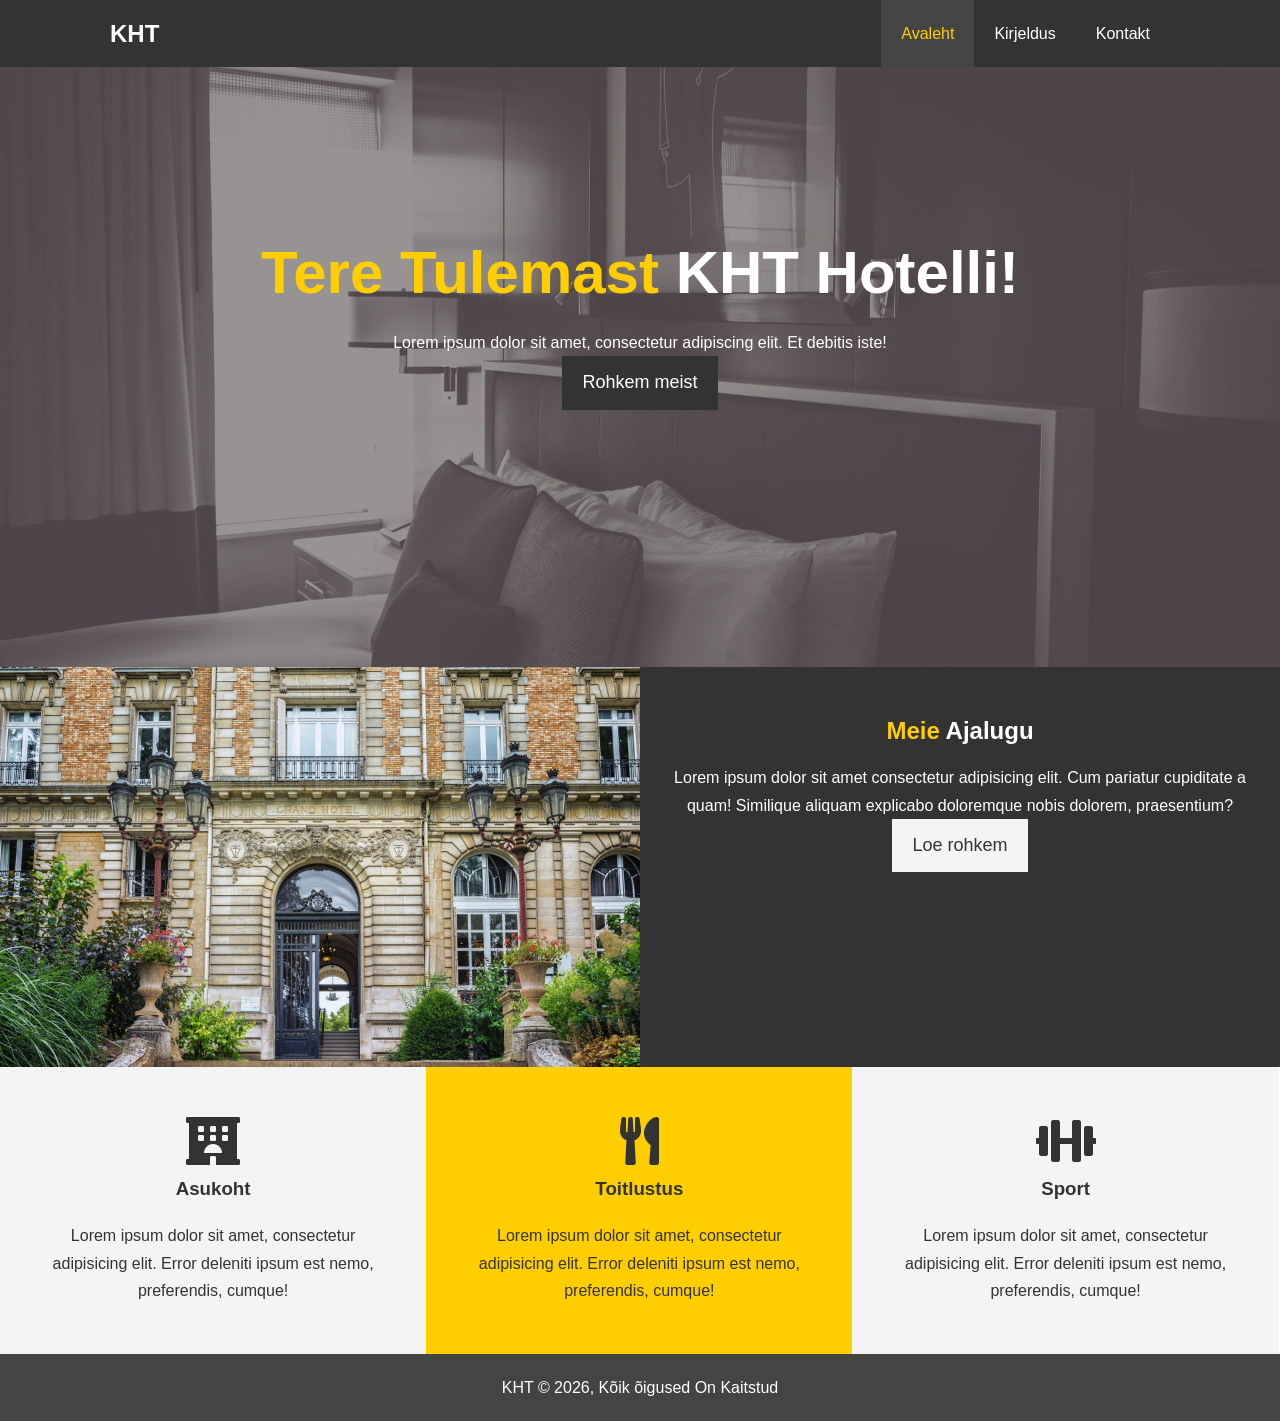
==== index.html @ b5830daa "Add files via upload" ====
<!doctype html>
<html lang="et">
  <head>
    <meta charset="UTF-8" />
    <meta name="viewport" content="width=device-width, initial-scale=1.0" />
    <meta http-equiv="X-UA-Compatible" content="ie=edge" />
    <title>Hotell | Avaleht</title>
    <link
      rel="stylesheet"
      href="https://use.fontawesome.com/releases/v5.6.1/css/all.css"
    />
    <link rel="stylesheet" href="css/style.css" />
  </head>
  <body>
    <header>
      <nav id="navbar">
        <div class="container">
          <h1 id="logo"><a href="index.html">KHT</a></h1>
          <ul>
            <li><a class="current" href="index.html">Avaleht</a></li>
            <li><a href="about.html">Kirjeldus</a></li>
            <li><a href="contact.html">Kontakt</a></li>
          </ul>
        </div>
      </nav>
    </header>

    <section id="showcase">
      <div class="container">
        <div class="showcase-content">
          <h1><span class="text-primary">Tere Tulemast</span> KHT Hotelli!</h1>
          <p>
            Lorem ipsum dolor sit amet, consectetur adipiscing elit. Et debitis
            iste!
          </p>
          <a class="btn" href="about.html">Rohkem meist</a>
        </div>
      </div>
    </section>

    <section id="info" class="bg-dark">
      <div class="info-img"></div>
      <div class="info-content">
        <h2><span class="text-primary">Meie</span> Ajalugu</h2>
        <p>
          Lorem ipsum dolor sit amet consectetur adipisicing elit. Cum pariatur
          cupiditate a quam! Similique aliquam explicabo doloremque nobis
          dolorem, praesentium?
        </p>
        <a href="about.html" class="btn btn-light">Loe rohkem</a>
      </div>
    </section>

    <section id="features">
      <div class="box bg-light">
        <i class="fas fa-hotel fa-3x"></i>
        <h3>Asukoht</h3>
        <p>
          Lorem ipsum dolor sit amet, consectetur adipisicing elit. Error
          deleniti ipsum est nemo, preferendis, cumque!
        </p>
      </div>
      <div class="box bg-primary">
        <i class="fas fa-utensils fa-3x"></i>
        <h3>Toitlustus</h3>
        <p>
          Lorem ipsum dolor sit amet, consectetur adipisicing elit. Error
          deleniti ipsum est nemo, preferendis, cumque!
        </p>
      </div>
      <div class="box bg-light">
        <i class="fas fa-dumbbell fa-3x"></i>
        <h3>Sport</h3>
        <p>
          Lorem ipsum dolor sit amet, consectetur adipisicing elit. Error
          deleniti ipsum est nemo, preferendis, cumque!
        </p>
      </div>
    </section>

    <div class="clr"></div>

    <footer id="main-footer">
      <p>KHT &copy; 2026, Kõik õigused On Kaitstud</p>
    </footer>
  </body>
</html>
---- css/style.css ----
/* --- 1. RESET & BASIC --- */
* {
  margin: 0;
  padding: 0;
  box-sizing: border-box;
}

html,
body {
  font-family: "Segoe UI", Tahoma, Verdana, sans-serif;
  line-height: 1.7em;
}

a {
  color: #333;
  text-decoration: none;
}

h1,
h2,
h3 {
  padding-bottom: 20px;
}

/* --- 2. UTILITY CLASSES --- */
.container {
  margin: auto;
  max-width: 1100px;
  overflow: auto;
  padding: 0 20px;
}

.text-primary {
  color: #ffce00;
}
.bg-dark {
  background: #333;
  color: #fff;
}
.bg-light {
  background: #f4f4f4;
  color: #333;
}
.bg-primary {
  background: #ffce00;
  color: #333;
}

.btn {
  display: inline-block;
  font-size: 18px;
  color: #fff;
  background: #333;
  padding: 13px 20px;
  border: none;
  cursor: pointer;
}

.btn:hover {
  background: #ffce00;
  color: #333;
}

.btn-light {
  background: #f4f4f4;
  color: #333;
}
.clr {
  clear: both;
}

/* --- 3. NAVBAR --- */
#navbar {
  background: #333;
  color: #fff;
  overflow: auto;
}

#navbar a {
  color: #fff;
}

#navbar #logo {
  float: left;
  padding-top: 20px;
}

#navbar ul {
  list-style: none;
  float: right;
}

#navbar ul li {
  float: left;
}

#navbar ul li a {
  display: block;
  padding: 20px;
  text-align: center;
}

#navbar ul li a:hover,
#navbar ul li a.current {
  background: #444;
  color: #ffce00;
}

/* --- 4. SHOWCASE --- */
#showcase {
  background: url("../img/showcase.jpg") no-repeat center center/cover;
  height: 600px;
}

#showcase .showcase-content {
  color: #fff;
  text-align: center;
  padding-top: 170px;
}

#showcase .showcase-content h1 {
  font-size: 60px;
  line-height: 1.2em;
}

#showcae .showcase-content p {
  padding-bottom: 20px;
  line-height: 1.7em;
}

/* --- 5. INFO SECTION --- */
#info {
  height: 400px;
}

#info .info-img {
  float: left;
  width: 50%;
  background: url("../img/photo-1.jpg") no-repeat center center/cover;
  min-height: 100%;
}

#info .info-content {
  float: right;
  width: 50%;
  height: 100%;
  text-align: center;
  padding: 50px 30px;
  overflow: hidden;
}

/* --- 6. FEATURES --- */
#features .box {
  float: left;
  width: 33.3%;
  padding: 50px;
  text-align: center;
}

#features .box i {
  margin-bottom: 10px;
}

/* --- 7. FOOTER --- */
#main-footer {
  text-align: center;
  background: #444;
  color: #fff;
  padding: 20px;
}
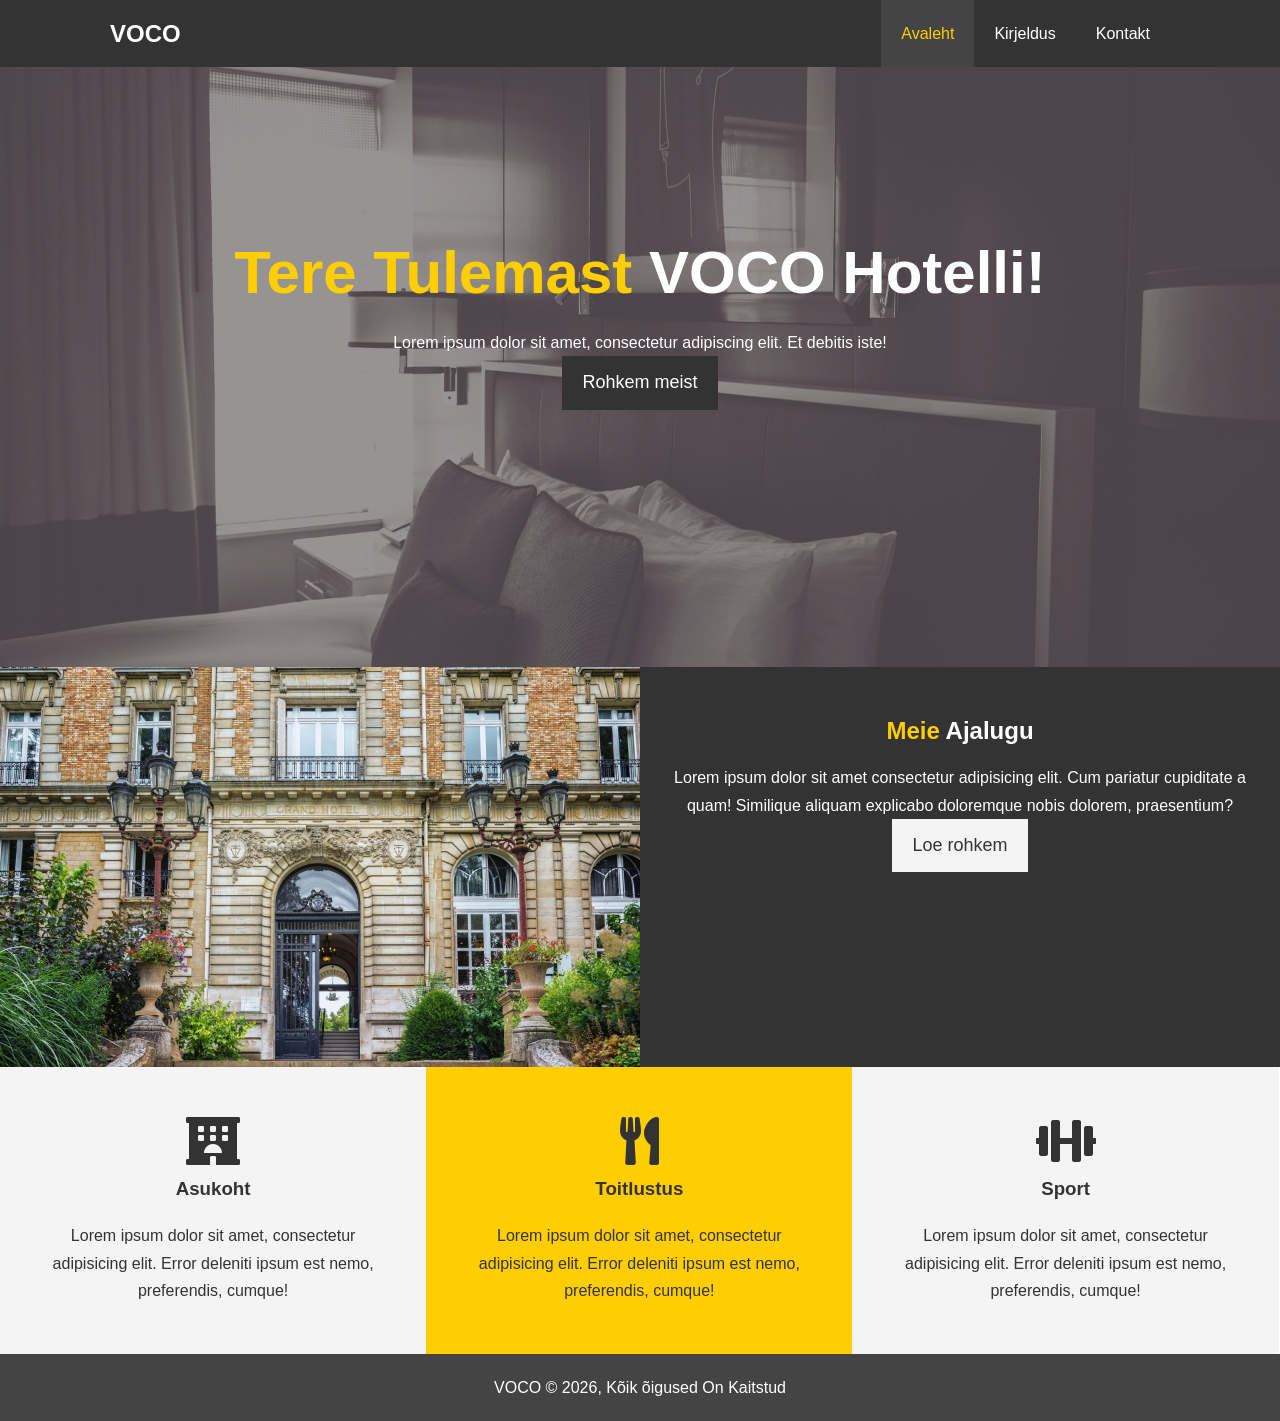
==== commit daff9d1f: "Contact and about .html filled" ====
--- a/index.html
+++ b/index.html
@@ -15,7 +15,7 @@
     <header>
       <nav id="navbar">
         <div class="container">
-          <h1 id="logo"><a href="index.html">KHT</a></h1>
+          <h1 id="logo"><a href="index.html">VOCO</a></h1>
           <ul>
             <li><a class="current" href="index.html">Avaleht</a></li>
             <li><a href="about.html">Kirjeldus</a></li>
@@ -28,7 +28,7 @@
     <section id="showcase">
       <div class="container">
         <div class="showcase-content">
-          <h1><span class="text-primary">Tere Tulemast</span> KHT Hotelli!</h1>
+          <h1><span class="text-primary">Tere Tulemast</span> VOCO Hotelli!</h1>
           <p>
             Lorem ipsum dolor sit amet, consectetur adipiscing elit. Et debitis
             iste!
@@ -81,7 +81,7 @@
     <div class="clr"></div>
 
     <footer id="main-footer">
-      <p>KHT &copy; 2026, Kõik õigused On Kaitstud</p>
+      <p>VOCO &copy; 2026, Kõik õigused On Kaitstud</p>
     </footer>
   </body>
 </html>
--- a/css/style.css
+++ b/css/style.css
@@ -1,4 +1,4 @@
-/* --- 1. RESET & BASIC --- */
+/* RESET & BASIC */
 * {
   margin: 0;
   padding: 0;
@@ -22,12 +22,12 @@
   padding-bottom: 20px;
 }
 
-/* --- 2. UTILITY CLASSES --- */
+/* UTILITY CLASSES  */
 .container {
   margin: auto;
   max-width: 1100px;
+  padding: 0 20px;
   overflow: auto;
-  padding: 0 20px;
 }
 
 .text-primary {
@@ -65,11 +65,17 @@
   background: #f4f4f4;
   color: #333;
 }
+
+.py-30 {
+  padding: 30px 0;
+}
+
+/* Clear */
 .clr {
   clear: both;
 }
 
-/* --- 3. NAVBAR --- */
+/* NAVBAR */
 #navbar {
   background: #333;
   color: #fff;
@@ -106,7 +112,7 @@
   color: #ffce00;
 }
 
-/* --- 4. SHOWCASE --- */
+/* SHOWCASE */
 #showcase {
   background: url("../img/showcase.jpg") no-repeat center center/cover;
   height: 600px;
@@ -128,7 +134,7 @@
   line-height: 1.7em;
 }
 
-/* --- 5. INFO SECTION --- */
+/* INFO SECTION */
 #info {
   height: 400px;
 }
@@ -149,7 +155,7 @@
   overflow: hidden;
 }
 
-/* --- 6. FEATURES --- */
+/* FEATURES */
 #features .box {
   float: left;
   width: 33.3%;
@@ -168,3 +174,75 @@
   color: #fff;
   padding: 20px;
 }
+
+/* About */
+#about-info .info-left {
+  float: left;
+  width: 50%;
+  min-height: 100%;
+}
+
+#about-info .info-right {
+  float: right;
+  width: 50%;
+  min-height: 100%;
+}
+
+#about-info .info-right img {
+  display: block;
+  margin: auto;
+  width: 70%;
+  border-radius: 50%;
+}
+
+/* Testimonials */
+#testimonials {
+  height: 600px;
+  background: url("../img/test-bg.jpg") no-repeat center center/cover;
+}
+
+#testimonials h2 {
+  color: #fff;
+  text-align: center;
+}
+
+#testimonials .testimonial {
+  padding: 20px;
+  margin-bottom: 40px;
+  border-radius: 5px;
+  opacity: 0.9;
+}
+
+#testimonials .testimonial img {
+  width: 70px;
+  float: left;
+  margin-right: 20px;
+  border-radius: 50%;
+}
+
+/* Contact */
+#contact-form .form-group {
+  margin-bottom: 20px;
+}
+
+#contact-form .form-group label {
+  display: block;
+  margin-bottom: 5px;
+}
+
+#contact-form .form-group input,
+#contact-form .form-group textarea {
+  width: 100%;
+  padding: 10px;
+  border: 1px solid #ddd;
+}
+
+#contact-form .form-group textarea {
+  height: 200px;
+}
+
+#contact-form .form-group input:focus,
+#contact-form .form-group textarea:focus {
+  outline: none;
+  border-color: #f7c08a;
+}
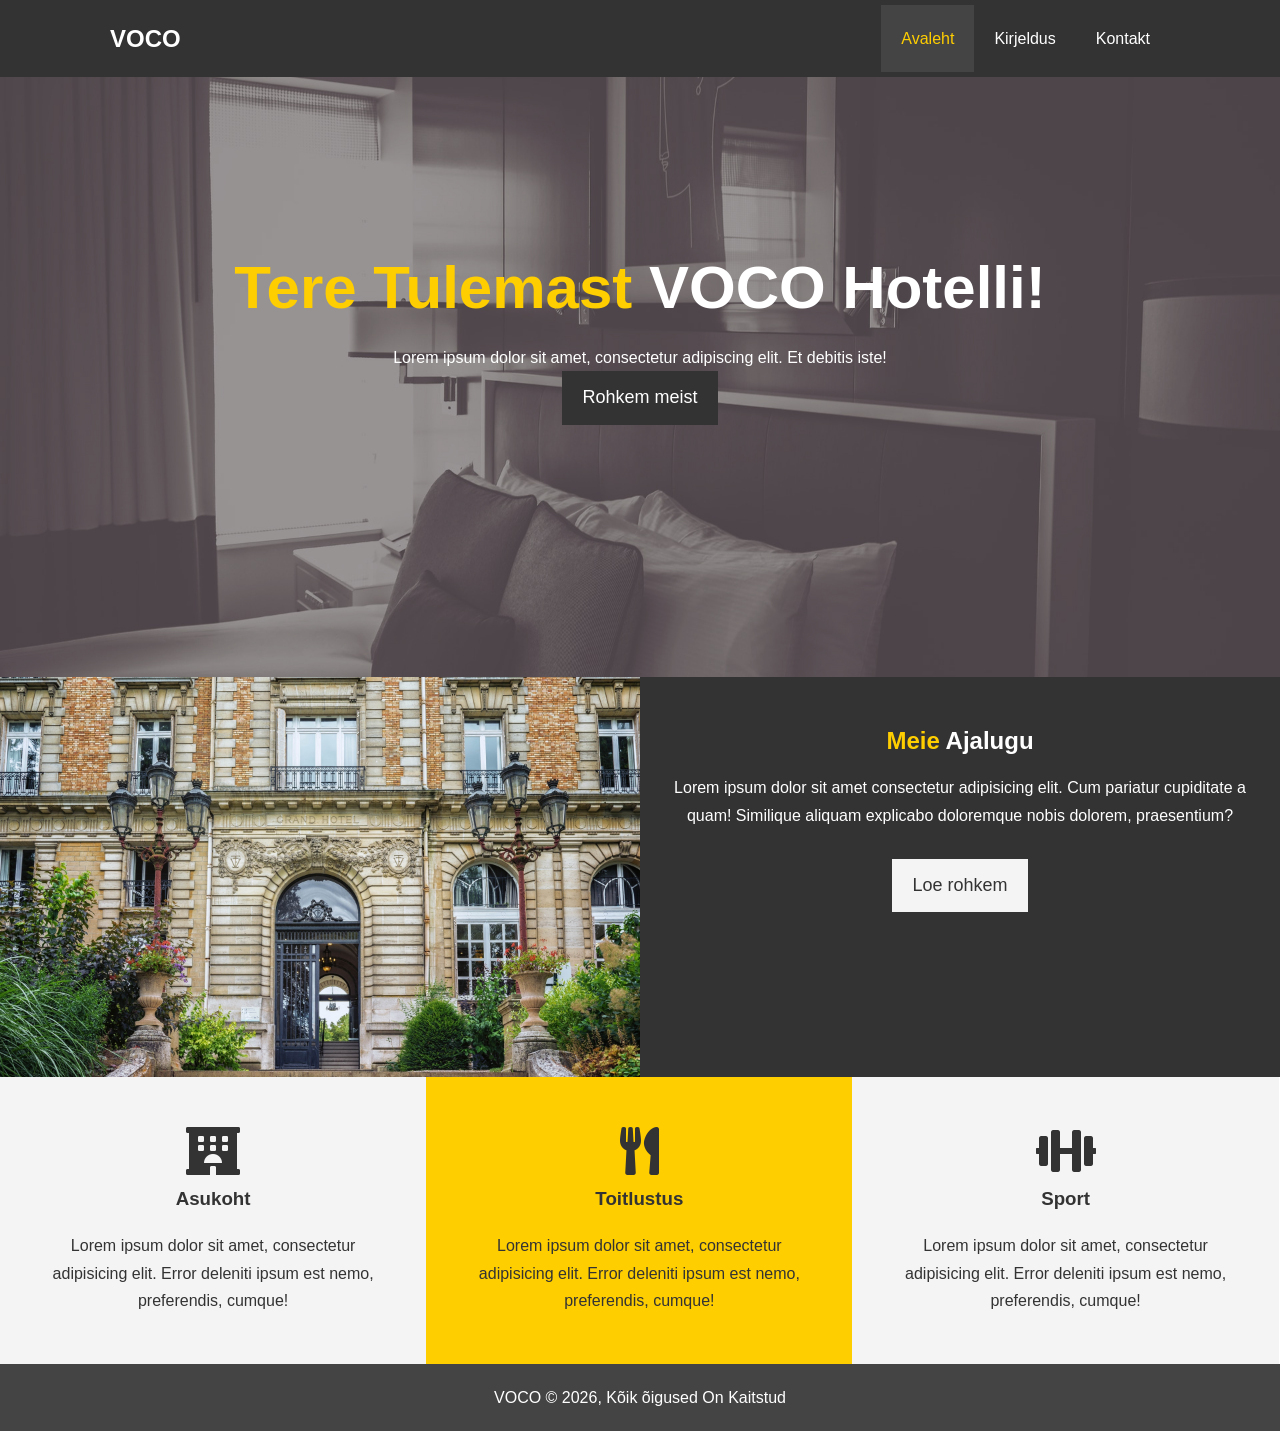
==== commit 5508ef3e: "s" ====
--- a/index.html
+++ b/index.html
@@ -8,6 +8,11 @@
     <link
       rel="stylesheet"
       href="https://use.fontawesome.com/releases/v5.6.1/css/all.css"
+    />
+    <link
+      rel="stylesheet"
+      media="screen and (max-width: 500px)"
+      href="css/mobile.css"
     />
     <link rel="stylesheet" href="css/style.css" />
   </head>
--- a/css/mobile.css
+++ b/css/mobile.css
@@ -0,0 +1,65 @@
+/* navbar */
+#navbar h1 {
+  float: none;
+  text-align: center;
+}
+
+#navbar ul,
+#navbar ul li {
+  float: none;
+}
+
+#navbar ul li a {
+  padding: 5px;
+  border-bottom: #444 dotted 1px;
+}
+
+#showcase {
+  height: 100%;
+}
+
+#showcase .showcase-content {
+  padding-top: 70px;
+  padding-bottom: 30px;
+}
+
+#info {
+  height: 500px;
+}
+
+#info .info-img {
+  display: none;
+}
+
+#info .info-content {
+  float: none;
+  width: 100%;
+}
+
+#features .box {
+  float: none;
+  width: 100%;
+}
+
+#about-info .info-left,
+#about-info .info-right {
+  float: none;
+  width: 100%;
+}
+
+#about-info .info-right {
+  margin-top: 30px;
+}
+
+#about-info .info-left h1 {
+  text-align: center;
+}
+
+#contact-form h1,
+#contact-form p  {
+  text-align: center;
+}
+
+#contact-info .box i {
+  margin-bottom: 10px;
+}
--- a/css/style.css
+++ b/css/style.css
@@ -26,7 +26,7 @@
 .container {
   margin: auto;
   max-width: 1100px;
-  padding: 0 20px;
+  padding: 5px 20px;
   overflow: auto;
 }
 
@@ -112,6 +112,11 @@
   color: #ffce00;
 }
 
+#navbar h1 {
+  padding-top: 20px;
+  float: left;
+}
+
 /* SHOWCASE */
 #showcase {
   background: url("../img/showcase.jpg") no-repeat center center/cover;
@@ -153,6 +158,10 @@
   text-align: center;
   padding: 50px 30px;
   overflow: hidden;
+}
+
+#info .info-content p {
+  padding-bottom: 30px;
 }
 
 /* FEATURES */
@@ -246,3 +255,14 @@
   outline: none;
   border-color: #f7c08a;
 }
+
+#contact-info .box {
+  float: left;
+  width: 33.3%;
+  padding: 50px;
+  text-align: center;
+}
+
+#contact-info .box i {
+  margin-bottom: 10px;
+}
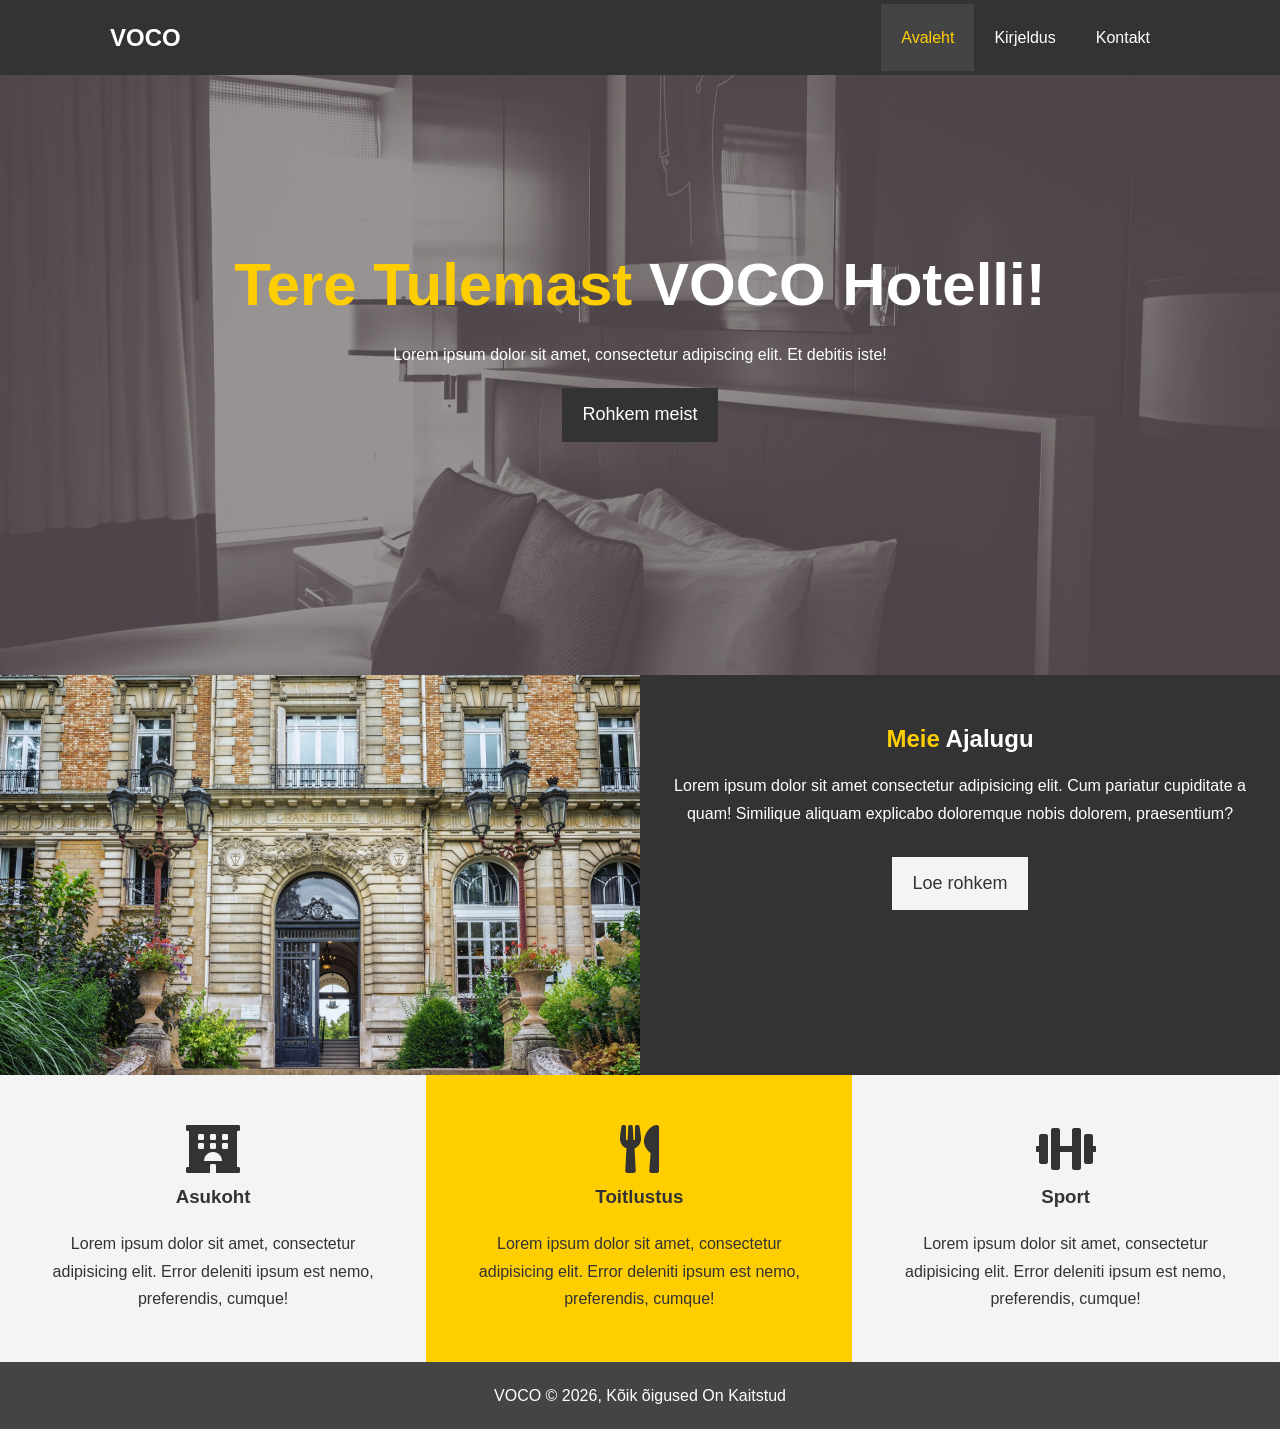
==== commit 29948066: "parandas kõik failid ära" ====
--- a/index.html
+++ b/index.html
@@ -9,18 +9,18 @@
       rel="stylesheet"
       href="https://use.fontawesome.com/releases/v5.6.1/css/all.css"
     />
+    <link rel="stylesheet" href="css/style.css" />
     <link
       rel="stylesheet"
       media="screen and (max-width: 500px)"
       href="css/mobile.css"
     />
-    <link rel="stylesheet" href="css/style.css" />
   </head>
   <body>
     <header>
       <nav id="navbar">
         <div class="container">
-          <h1 id="logo"><a href="index.html">VOCO</a></h1>
+          <h1><a href="index.html">VOCO</a></h1>
           <ul>
             <li><a class="current" href="index.html">Avaleht</a></li>
             <li><a href="about.html">Kirjeldus</a></li>
--- a/css/style.css
+++ b/css/style.css
@@ -7,7 +7,7 @@
 
 html,
 body {
-  font-family: "Segoe UI", Tahoma, Verdana, sans-serif;
+  font-family: "Segoe UI", "Tahoma", "Verdana", sans-serif;
   line-height: 1.7em;
 }
 
@@ -26,7 +26,7 @@
 .container {
   margin: auto;
   max-width: 1100px;
-  padding: 5px 20px;
+  padding: 4px 20px;
   overflow: auto;
 }
 
@@ -86,11 +86,6 @@
   color: #fff;
 }
 
-#navbar #logo {
-  float: left;
-  padding-top: 20px;
-}
-
 #navbar ul {
   list-style: none;
   float: right;
@@ -134,7 +129,7 @@
   line-height: 1.2em;
 }
 
-#showcae .showcase-content p {
+#showcase .showcase-content p {
   padding-bottom: 20px;
   line-height: 1.7em;
 }
--- a/css/mobile.css
+++ b/css/mobile.css
@@ -56,8 +56,14 @@
 }
 
 #contact-form h1,
-#contact-form p  {
+#contact-form p {
   text-align: center;
+}
+
+#contact-info .box {
+  float: none;
+  width: 100%;
+  border-bottom: #444 dotted 1px;
 }
 
 #contact-info .box i {
